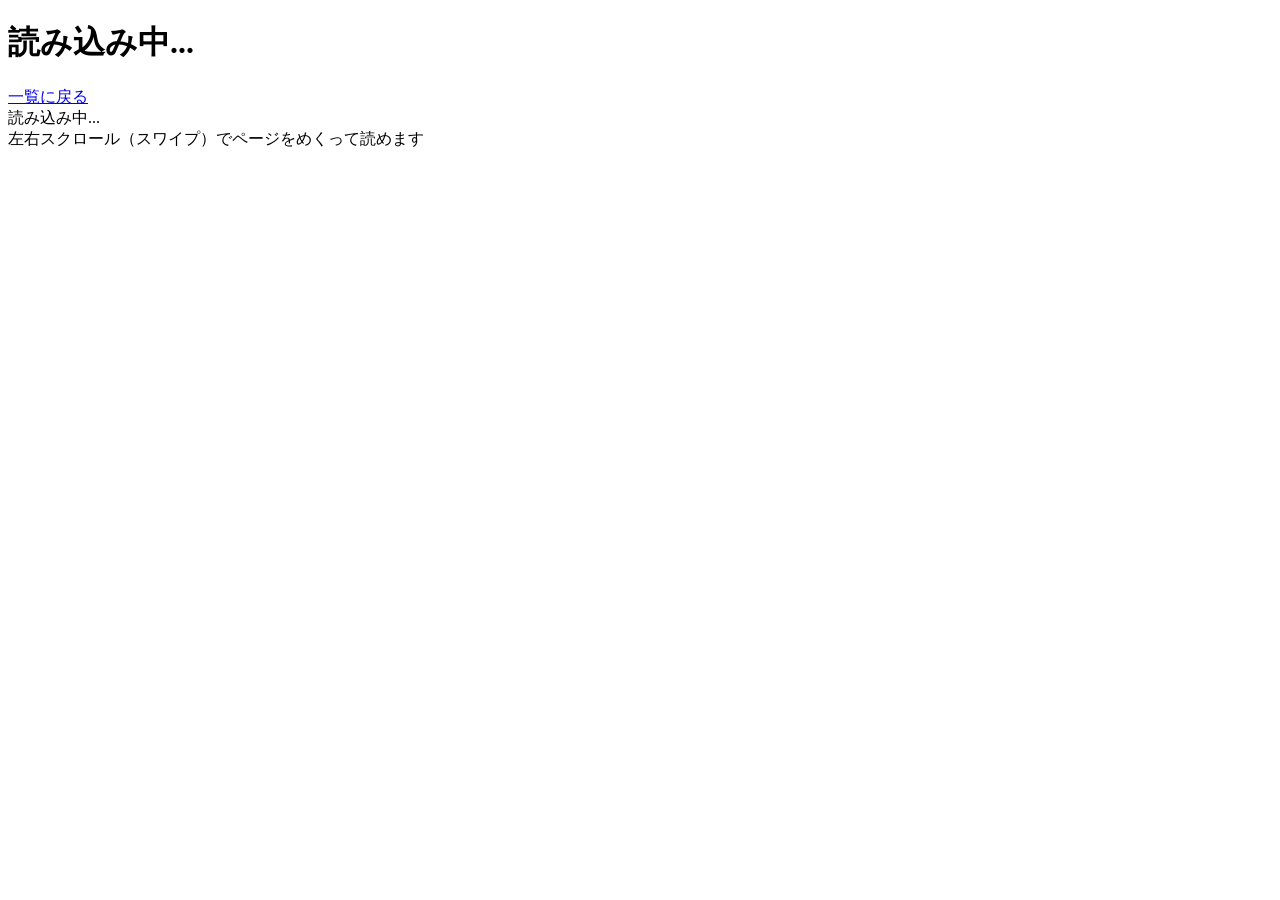
==== docs/viewer.html @ 3bd920a5 "viewer.html を作成" ====
<!DOCTYPE html>
<html lang="ja">
<head>
  <meta charset="UTF-8">
  <meta name="viewport" content="width=device-width, initial-scale=1.0">
  <title>読み込み中...</title>
  <link rel="stylesheet" href="css/style.css">
</head>
<body class="viewer-page">

  <header class="viewer-header">
    <h1 id="viewer-title">読み込み中...</h1>
    <a href="index.html" class="back-link">一覧に戻る</a>
  </header>

  <main class="viewer-main">
    <div id="viewer-content" class="book-columns">
      読み込み中...
    </div>
  </main>

  <footer class="viewer-footer">
    左右スクロール（スワイプ）でページをめくって読めます
  </footer>

  <script src="js/story-list.js"></script>
  <script src="js/viewer.js"></script>
</body>
</html>
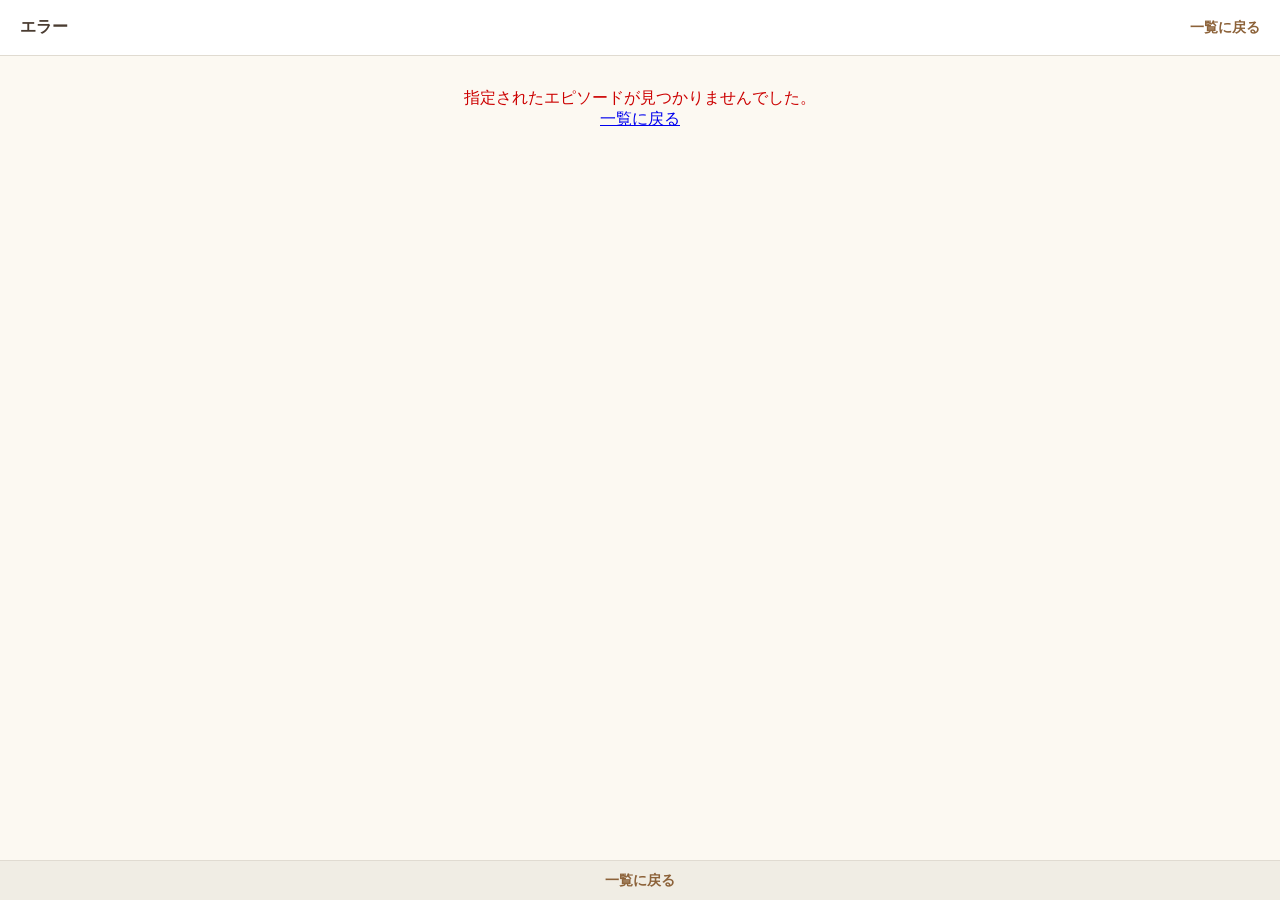
==== commit 55a5787f: "viewer.html を更新" ====
--- a/docs/viewer.html
+++ b/docs/viewer.html
@@ -3,27 +3,48 @@
 <head>
   <meta charset="UTF-8">
   <meta name="viewport" content="width=device-width, initial-scale=1.0">
-  <title>読み込み中...</title>
+  <title>読み込み中... - ダンジョンと畑のあいだで</title>
   <link rel="stylesheet" href="css/style.css">
+  <!-- 1. 外部のデータファイルを先に読み込む -->
+  <script src="js/stories-data.js"></script>
 </head>
 <body class="viewer-page">
-
   <header class="viewer-header">
-    <h1 id="viewer-title">読み込み中...</h1>
+    <h1 id="story-title">読み込み中...</h1>
     <a href="index.html" class="back-link">一覧に戻る</a>
   </header>
 
   <main class="viewer-main">
-    <div id="viewer-content" class="book-columns">
-      読み込み中...
+    <div id="story-content" class="story-content">
+      <p style="color: #888; text-align: center;">物語を読み込んでいます...</p>
     </div>
   </main>
 
   <footer class="viewer-footer">
-    左右スクロール（スワイプ）でページをめくって読めます
+    <a href="index.html" class="back-link">一覧に戻る</a>
   </footer>
 
-  <script src="js/story-list.js"></script>
-  <script src="js/viewer.js"></script>
+  <script>
+    // 2. 画面の準備が整ったら、URLのパラメータ（?id=1）に応じてデータを展開する
+    window.addEventListener('DOMContentLoaded', () => {
+      const titleElement = document.getElementById('story-title');
+      const contentElement = document.getElementById('story-content');
+      
+      const urlParams = new URLSearchParams(window.location.search);
+      const storyId = urlParams.get('id');
+      const stories = window.STORIES_DATA;
+
+      if (storyId && stories && stories[storyId]) {
+        const story = stories[storyId];
+        document.title = `${story.title} - ダンジョンと畑のあいだで`;
+        titleElement.textContent = story.title;
+        contentElement.innerHTML = story.content;
+      } else {
+        document.title = "エラー - ストーリーが見つかりません";
+        titleElement.textContent = "エラー";
+        contentElement.innerHTML = '<p style="color: #c00; text-align: center;">指定されたエピソードが見つかりませんでした。<br><a href="index.html">一覧に戻る</a></p>';
+      }
+    });
+  </script>
 </body>
 </html>
--- a/docs/css/style.css
+++ b/docs/css/style.css
@@ -0,0 +1,34 @@
+/* 共通設定 */
+* { box-sizing: border-box; margin: 0; padding: 0; }
+body { font-family: "Helvetica Neue", Arial, "Hiragino Kaku Gothic ProN", "Hiragino Sans", sans-serif; background-color: #fcf9f2; color: #2b2b2b; }
+
+/* 一覧ページ用のスタイル */
+.list-page .container { max-width: 600px; margin: 0 auto; padding: 40px 20px; }
+.list-page h1 { font-size: 24px; margin-bottom: 30px; border-bottom: 2px solid #e0dbd1; padding-bottom: 10px; color: #4a3c31; }
+.story-list { list-style: none; }
+.story-item { background: #fff; padding: 20px; border-radius: 8px; margin-bottom: 16px; box-shadow: 0 2px 4px rgba(0,0,0,0.04); border: 1px solid #e8e3d7; }
+.story-title { font-size: 18px; font-weight: bold; color: #8c6239; text-decoration: none; }
+.story-title:hover { text-decoration: underline; }
+.story-synopsis { font-size: 14px; color: #666; margin-top: 8px; line-height: 1.5; }
+
+/* ビューアページ用のスタイル（全画面固定・縦スクロール禁止） */
+.viewer-page { height: 100vh; display: flex; flex-direction: column; overflow: hidden; user-select: none; }
+.viewer-header { height: 56px; background: #fff; border-bottom: 1px solid #e0dbd1; display: flex; align-items: center; justify-content: space-between; padding: 0 20px; flex-shrink: 0; }
+.viewer-header h1 { font-size: 16px; color: #4a3c31; }
+.back-link { font-size: 14px; color: #8c6239; text-decoration: none; font-weight: bold; }
+.back-link:hover { text-decoration: underline; }
+
+/* 本文表示エリア：画面の高さに合わせて自動で右に段組みを作る */
+.viewer-main { flex: 1; overflow-x: auto; overflow-y: hidden; padding: 32px 40px; scroll-snap-type: x mandatory; }
+.book-columns {
+  height: 100%;
+  white-space: pre-wrap;
+  font-size: 18px;
+  line-height: 2.2;
+  letter-spacing: 0.05em;
+  column-width: min(450px, 85vw);
+  column-gap: 50px;
+  scroll-snap-align: start;
+}
+
+.viewer-footer { height: 40px; background: #f0ede4; border-top: 1px solid #e0dbd1; display: flex; align-items: center; justify-content: center; font-size: 12px; color: #777; flex-shrink: 0; }
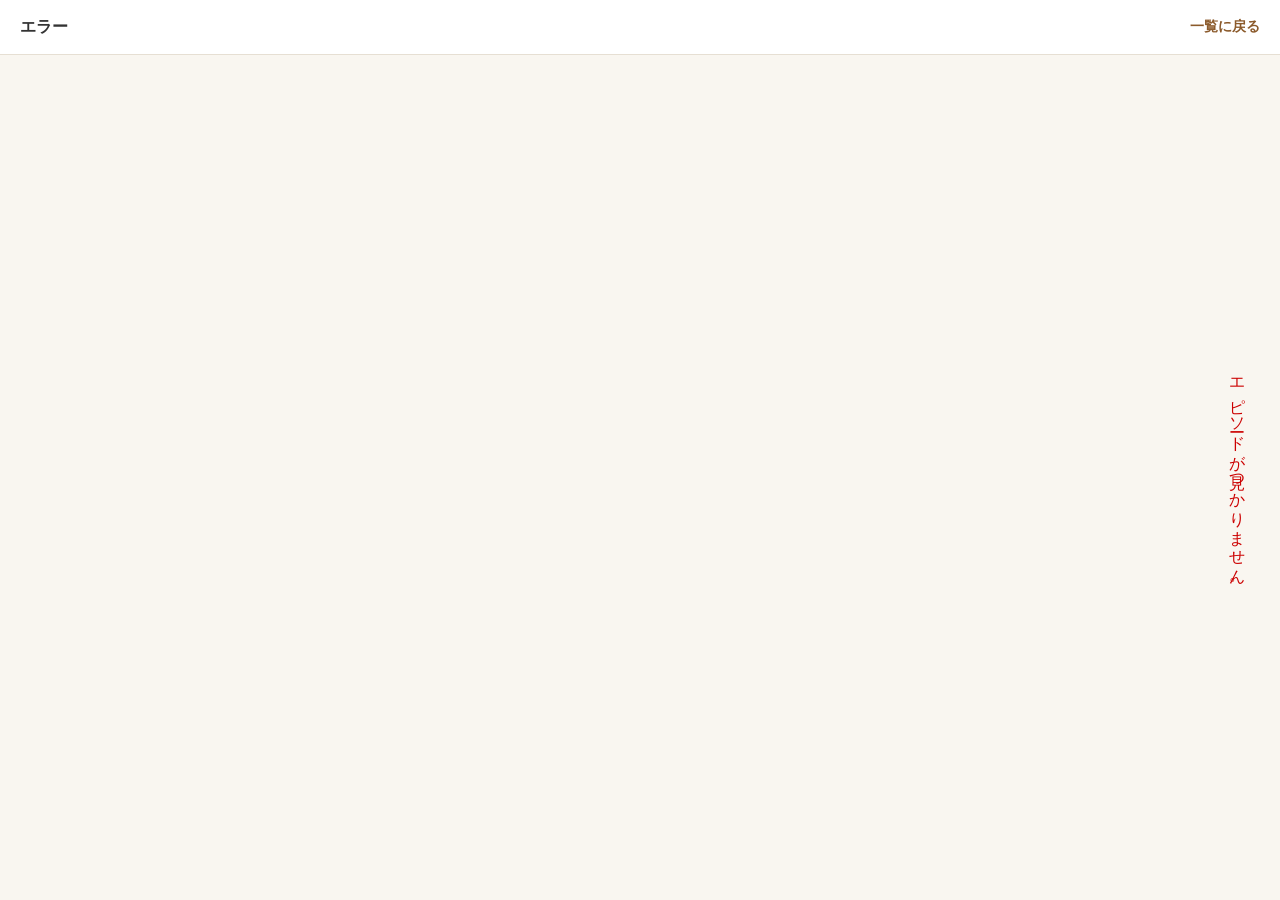
==== commit 24de9372: "viewer.html を更新" ====
--- a/docs/viewer.html
+++ b/docs/viewer.html
@@ -5,8 +5,8 @@
   <meta name="viewport" content="width=device-width, initial-scale=1.0">
   <title>読み込み中... - ダンジョンと畑のあいだで</title>
   <link rel="stylesheet" href="css/style.css">
-  <!-- 1. 外部のデータファイルを先に読み込む -->
-  <script src="js/stories-data.js"></script>
+  <!-- タイトル等の整合性を取るために、ここでも一覧用の軽いデータを読み込んでおきます -->
+  <script src="./js/story-list.js"></script>
 </head>
 <body class="viewer-page">
   <header class="viewer-header">
@@ -20,31 +20,39 @@
     </div>
   </main>
 
-  <footer class="viewer-footer">
-    <a href="index.html" class="back-link">一覧に戻る</a>
-  </footer>
+  <script>
+    // ページが開いた瞬間に実行
+    const urlParams = new URLSearchParams(window.location.search);
+    const storyId = urlParams.get('id');
+    const storyInfo = window.STORY_LIST ? window.STORY_LIST[storyId] : null;
 
-  <script>
-    // 2. 画面の準備が整ったら、URLのパラメータ（?id=1）に応じてデータを展開する
-    window.addEventListener('DOMContentLoaded', () => {
-      const titleElement = document.getElementById('story-title');
-      const contentElement = document.getElementById('story-content');
+    if (storyInfo) {
+      // 1. まずタイトルだけ先に表示させておく（体感速度向上）
+      document.title = `${storyInfo.title} - ダンジョンと畑のあいだで`;
       
-      const urlParams = new URLSearchParams(window.location.search);
-      const storyId = urlParams.get('id');
-      const stories = window.STORIES_DATA;
+      // 2. ★超重要：該当する本文ファイル（story1.js等）を狙い撃ちで読み込むタグを作る
+      const script = document.createElement('script');
+      script.src = `./js/stories/story${storyId}.js`;
+      
+      // 3. 本文ファイルの読み込みが「完全に完了」したら、中身を画面に流し込む
+      script.onload = () => {
+        const titleElement = document.getElementById('story-title');
+        const contentElement = document.getElementById('story-content');
+        
+        if (titleElement) titleElement.textContent = storyInfo.title;
+        if (contentElement) contentElement.innerHTML = window.CURRENT_STORY_CONTENT;
+      };
+      
+      // 4. 作ったタグをHTMLにドッキングして実行させる
+      document.head.appendChild(script);
 
-      if (storyId && stories && stories[storyId]) {
-        const story = stories[storyId];
-        document.title = `${story.title} - ダンジョンと畑のあいだで`;
-        titleElement.textContent = story.title;
-        contentElement.innerHTML = story.content;
-      } else {
-        document.title = "エラー - ストーリーが見つかりません";
-        titleElement.textContent = "エラー";
-        contentElement.innerHTML = '<p style="color: #c00; text-align: center;">指定されたエピソードが見つかりませんでした。<br><a href="index.html">一覧に戻る</a></p>';
-      }
-    });
+    } else {
+      // エラー処理
+      window.addEventListener('DOMContentLoaded', () => {
+        document.getElementById('story-title').textContent = "エラー";
+        document.getElementById('story-content').innerHTML = '<p style="color: #c00; text-align: center;">エピソードが見つかりません。</p>';
+      });
+    }
   </script>
 </body>
 </html>
--- a/docs/css/style.css
+++ b/docs/css/style.css
@@ -1,34 +1,145 @@
-/* 共通設定 */
-* { box-sizing: border-box; margin: 0; padding: 0; }
-body { font-family: "Helvetica Neue", Arial, "Hiragino Kaku Gothic ProN", "Hiragino Sans", sans-serif; background-color: #fcf9f2; color: #2b2b2b; }
-
-/* 一覧ページ用のスタイル */
-.list-page .container { max-width: 600px; margin: 0 auto; padding: 40px 20px; }
-.list-page h1 { font-size: 24px; margin-bottom: 30px; border-bottom: 2px solid #e0dbd1; padding-bottom: 10px; color: #4a3c31; }
-.story-list { list-style: none; }
-.story-item { background: #fff; padding: 20px; border-radius: 8px; margin-bottom: 16px; box-shadow: 0 2px 4px rgba(0,0,0,0.04); border: 1px solid #e8e3d7; }
-.story-title { font-size: 18px; font-weight: bold; color: #8c6239; text-decoration: none; }
-.story-title:hover { text-decoration: underline; }
-.story-synopsis { font-size: 14px; color: #666; margin-top: 8px; line-height: 1.5; }
-
-/* ビューアページ用のスタイル（全画面固定・縦スクロール禁止） */
-.viewer-page { height: 100vh; display: flex; flex-direction: column; overflow: hidden; user-select: none; }
-.viewer-header { height: 56px; background: #fff; border-bottom: 1px solid #e0dbd1; display: flex; align-items: center; justify-content: space-between; padding: 0 20px; flex-shrink: 0; }
-.viewer-header h1 { font-size: 16px; color: #4a3c31; }
-.back-link { font-size: 14px; color: #8c6239; text-decoration: none; font-weight: bold; }
-.back-link:hover { text-decoration: underline; }
-
-/* 本文表示エリア：画面の高さに合わせて自動で右に段組みを作る */
-.viewer-main { flex: 1; overflow-x: auto; overflow-y: hidden; padding: 32px 40px; scroll-snap-type: x mandatory; }
-.book-columns {
-  height: 100%;
-  white-space: pre-wrap;
-  font-size: 18px;
-  line-height: 2.2;
-  letter-spacing: 0.05em;
-  column-width: min(450px, 85vw);
-  column-gap: 50px;
-  scroll-snap-align: start;
+/* 全体の共通設定 */
+* {
+  box-sizing: border-box;
+  margin: 0;
+  padding: 0;
 }
 
-.viewer-footer { height: 40px; background: #f0ede4; border-top: 1px solid #e0dbd1; display: flex; align-items: center; justify-content: center; font-size: 12px; color: #777; flex-shrink: 0; }
+body {
+  font-family: "Helvetica Neue", Arial, "Hiragino Kaku Gothic ProN", "Hiragino Sans", Meiryo, sans-serif;
+  background-color: #f9f6f0;
+  color: #333333;
+}
+
+/* ==========================================================================
+   一覧画面（index.html）用のスタイル
+   ========================================================================== */
+.list-page {
+  padding: 20px;
+}
+
+.list-page .container {
+  max-width: 600px;
+  margin: 0 auto;
+}
+
+.list-page h1 {
+  font-size: 24px;
+  text-align: center;
+  margin-bottom: 30px;
+  color: #5c4033;
+  border-bottom: 2px solid #e6dfd3;
+  padding-bottom: 10px;
+}
+
+.story-list {
+  list-style: none;
+}
+
+.story-item {
+  background: #ffffff;
+  padding: 20px;
+  border-radius: 8px;
+  margin-bottom: 15px;
+  box-shadow: 0 2px 5px rgba(0,0,0,0.05);
+}
+
+.story-title {
+  display: block;
+  font-size: 18px;
+  font-weight: bold;
+  color: #8b5a2b;
+  text-decoration: none;
+  margin-bottom: 10px;
+}
+
+.story-title:hover {
+  text-decoration: underline;
+}
+
+.story-synopsis {
+  font-size: 14px;
+  color: #666666;
+  line-height: 1.6;
+}
+
+/* ==========================================================================
+   閲覧画面（viewer.html）用の縦書き・横スクロールスタイル
+   ========================================================================== */
+/* 画面全体を固定してスクロールさせない */
+.viewer-page {
+  position: relative;
+  width: 100vw;
+  height: 100vh;
+  overflow: hidden;
+}
+
+/* 上部ヘッダー：上端に固定 */
+.viewer-header {
+  position: absolute;
+  top: 0;
+  left: 0;
+  width: 100%;
+  height: 55px; /* 高さを厳密に固定 */
+  display: flex;
+  justify-content: space-between;
+  align-items: center;
+  padding: 0 20px;
+  background-color: #ffffff;
+  border-bottom: 1px solid #e6dfd3;
+  z-index: 100;
+}
+
+.viewer-header h1 {
+  font-size: 16px;
+  color: #333333;
+}
+
+.back-link {
+  font-size: 14px;
+  color: #8b5a2b;
+  text-decoration: none;
+  font-weight: bold;
+}
+
+/* 本文を表示するメイン領域：ヘッダーの55pxを引いた残りの全領域を絶対配置 */
+.viewer-main {
+  position: absolute;
+  top: 55px;
+  bottom: 0;
+  left: 0;
+  right: 0;
+  
+  /* スマホの縦書きバグを殺すための指定 */
+  display: block !important;
+  writing-mode: vertical-rl;
+  -webkit-writing-mode: vertical-rl;
+  
+  /* 右から左へのスクロールを強制 */
+  overflow-x: scroll !important;
+  overflow-y: hidden !important;
+  -webkit-overflow-scrolling: touch; /* 滑らかなスクロール */
+  
+  padding: 30px 25px 40px 25px;
+}
+
+/* 小説の本文テキスト */
+.story-content {
+  /* 親要素いっぱいに高さを固定し、はみ出しを右から左へ流す */
+  height: 100% !important;
+  font-family: "Hiragino Mincho ProN", "MS Mincho", serif;
+  font-size: 16px;
+  line-height: 2.2; /* スマホでより読みやすいように少し広げました */
+  letter-spacing: 0.05em;
+}
+
+.story-content p {
+  /* 縦書きの改行マージンは「左側」 */
+  margin-left: 1.8em;
+  text-indent: 1em;
+}
+
+/* フッターは非表示 */
+.viewer-footer {
+  display: none;
+}
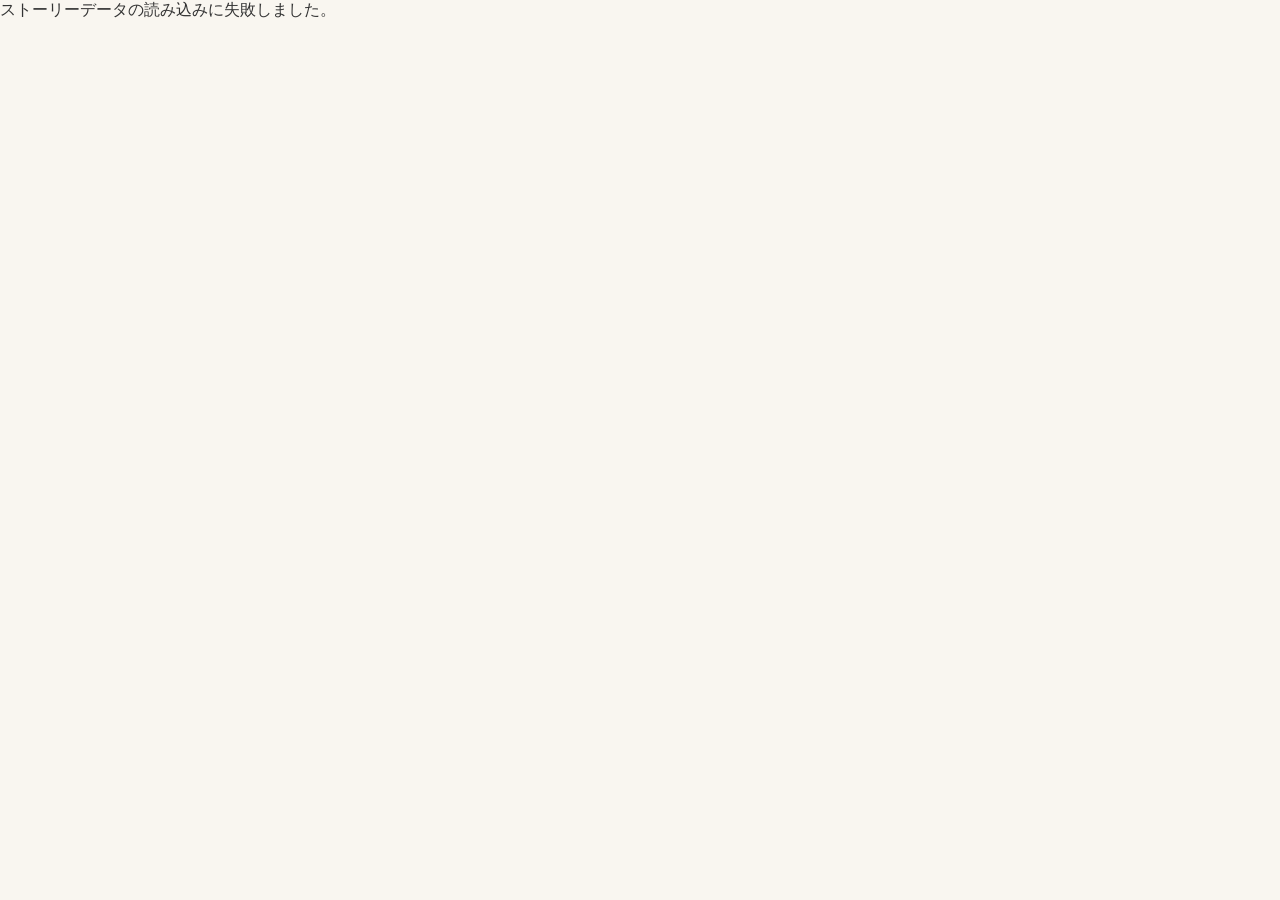
==== commit ddafbf3a: "viewer.html を更新" ====
--- a/docs/viewer.html
+++ b/docs/viewer.html
@@ -3,56 +3,72 @@
 <head>
   <meta charset="UTF-8">
   <meta name="viewport" content="width=device-width, initial-scale=1.0">
-  <title>読み込み中... - ダンジョンと畑のあいだで</title>
+  <title>ダンジョンと畑のあいだで - 本文ビューア</title>
   <link rel="stylesheet" href="css/style.css">
-  <!-- タイトル等の整合性を取るために、ここでも一覧用の軽いデータを読み込んでおきます -->
-  <script src="./js/story-list.js"></script>
 </head>
 <body class="viewer-page">
-  <header class="viewer-header">
-    <h1 id="story-title">読み込み中...</h1>
-    <a href="index.html" class="back-link">一覧に戻る</a>
-  </header>
 
-  <main class="viewer-main">
-    <div id="story-content" class="story-content">
-      <p style="color: #888; text-align: center;">物語を読み込んでいます...</p>
+  <div class="novel-container" id="novel-container">
     </div>
-  </main>
 
   <script>
-    // ページが開いた瞬間に実行
-    const urlParams = new URLSearchParams(window.location.search);
-    const storyId = urlParams.get('id');
-    const storyInfo = window.STORY_LIST ? window.STORY_LIST[storyId] : null;
+    window.addEventListener('DOMContentLoaded', () => {
+      const container = document.getElementById('novel-container');
+      if (!container) return;
 
-    if (storyInfo) {
-      // 1. まずタイトルだけ先に表示させておく（体感速度向上）
-      document.title = `${storyInfo.title} - ダンジョンと畑のあいだで`;
+      // 1. URLから「?id=X」のパラメータを取得する（デフォルトは第1話）
+      const urlParams = new URLSearchParams(window.location.search);
+      const storyId = parseInt(urlParams.get('id'), 10) || 1;
+
+      // 2. 該当する話数の本文JSファイルを動的に生成して読み込む
+      const script = document.createElement('script');
+      script.src = `js/stories/story${storyId}.js`;
       
-      // 2. ★超重要：該当する本文ファイル（story1.js等）を狙い撃ちで読み込むタグを作る
-      const script = document.createElement('script');
-      script.src = `./js/stories/story${storyId}.js`;
-      
-      // 3. 本文ファイルの読み込みが「完全に完了」したら、中身を画面に流し込む
       script.onload = () => {
-        const titleElement = document.getElementById('story-title');
-        const contentElement = document.getElementById('story-content');
+        // JSファイルが読み込まれると、グローバル変数「storyContent」が使えるようになります
+        if (!window.storyContent) {
+          container.innerHTML = '<p class="error-msg">ストーリーデータの読み込みに失敗しました。</p>';
+          return;
+        }
+
+        const data = window.storyContent;
         
-        if (titleElement) titleElement.textContent = storyInfo.title;
-        if (contentElement) contentElement.innerHTML = window.CURRENT_STORY_CONTENT;
+        // 3. 本文のHTML組み立て（段落「p」を綺麗に並べる）
+        let paragraphsHtml = '';
+        data.paragraphs.forEach(p => {
+          paragraphsHtml += `<p>${p}</p>`;
+        });
+
+        // 4. 「次の話へ進むボタン」の制御（全30話以上の運用を見据えた動的ロジック）
+        // 次の話のID（現在のID + 1）
+        const nextId = storyId + 1;
+        let nextButtonHtml = '';
+        
+        // 今回は30話以上を想定しているため、ひとまず最大値を気にせずボタンを出します。
+        // （もし最終話に到達した際にボタンを消したい場合は「if (nextId <= 35)」などの条件を挟んで制御します）
+        nextButtonHtml = `
+          <div class="next-story-wrapper">
+            <a href="viewer.html?id=${nextId}" class="next-story-btn">次の一話へ</a>
+          </div>
+        `;
+
+        // 5. 画面にすべてを流し込む（縦書きの世界へ！）
+        container.innerHTML = `
+          <div class="story-section">
+            <h3 class="story-title">${data.title}</h3>
+            ${paragraphsHtml}
+            ${nextButtonHtml}
+          </div>
+        `;
       };
-      
-      // 4. 作ったタグをHTMLにドッキングして実行させる
+
+      script.onerror = () => {
+        container.innerHTML = '<p class="error-msg">該当するエピソード（ファイル）が見つかりません。</p>';
+      };
+
+      // ドキュメントにスクリプトを差し込んでロードを開始
       document.head.appendChild(script);
-
-    } else {
-      // エラー処理
-      window.addEventListener('DOMContentLoaded', () => {
-        document.getElementById('story-title').textContent = "エラー";
-        document.getElementById('story-content').innerHTML = '<p style="color: #c00; text-align: center;">エピソードが見つかりません。</p>';
-      });
-    }
+    });
   </script>
 </body>
 </html>
--- a/docs/css/style.css
+++ b/docs/css/style.css
@@ -143,3 +143,40 @@
 .viewer-footer {
   display: none;
 }
+
+/* ==========================================================================
+   次の話へ進むボタンのスタイル（縦書き・スマホ完全最適化版）
+   ========================================================================= */
+/* style.css の末尾に追加・修正 */
+.next-story-wrapper {
+  display: inline-block;
+  margin-left: 3.5em;
+  padding: 30px 0;
+  vertical-align: top;
+  text-align: center; /* 中の要素を縦にまっすぐ並べる */
+}
+
+.next-story-btn {
+  display: inline-block;
+  height: auto;
+  width: auto;
+  padding: 20px 15px;
+  background-color: #8b5a2b;
+  color: #ffffff !important;
+  text-decoration: none;
+  font-weight: bold;
+  border-radius: 4px;
+  text-align: center;
+  white-space: nowrap;
+  box-shadow: 0 2px 5px rgba(0,0,0,0.1);
+}
+
+/* ボタンの下（縦書きにおける左・次への流れ）に続く三点リーダー */
+.next-story-leader {
+  font-family: "Hiragino Mincho ProN", "MS Mincho", serif;
+  font-size: 18px;
+  color: #8b5a2b;
+  margin-top: 15px; /* ボタンとの間隔 */
+  writing-mode: vertical-rl;
+  -webkit-writing-mode: vertical-rl;
+}
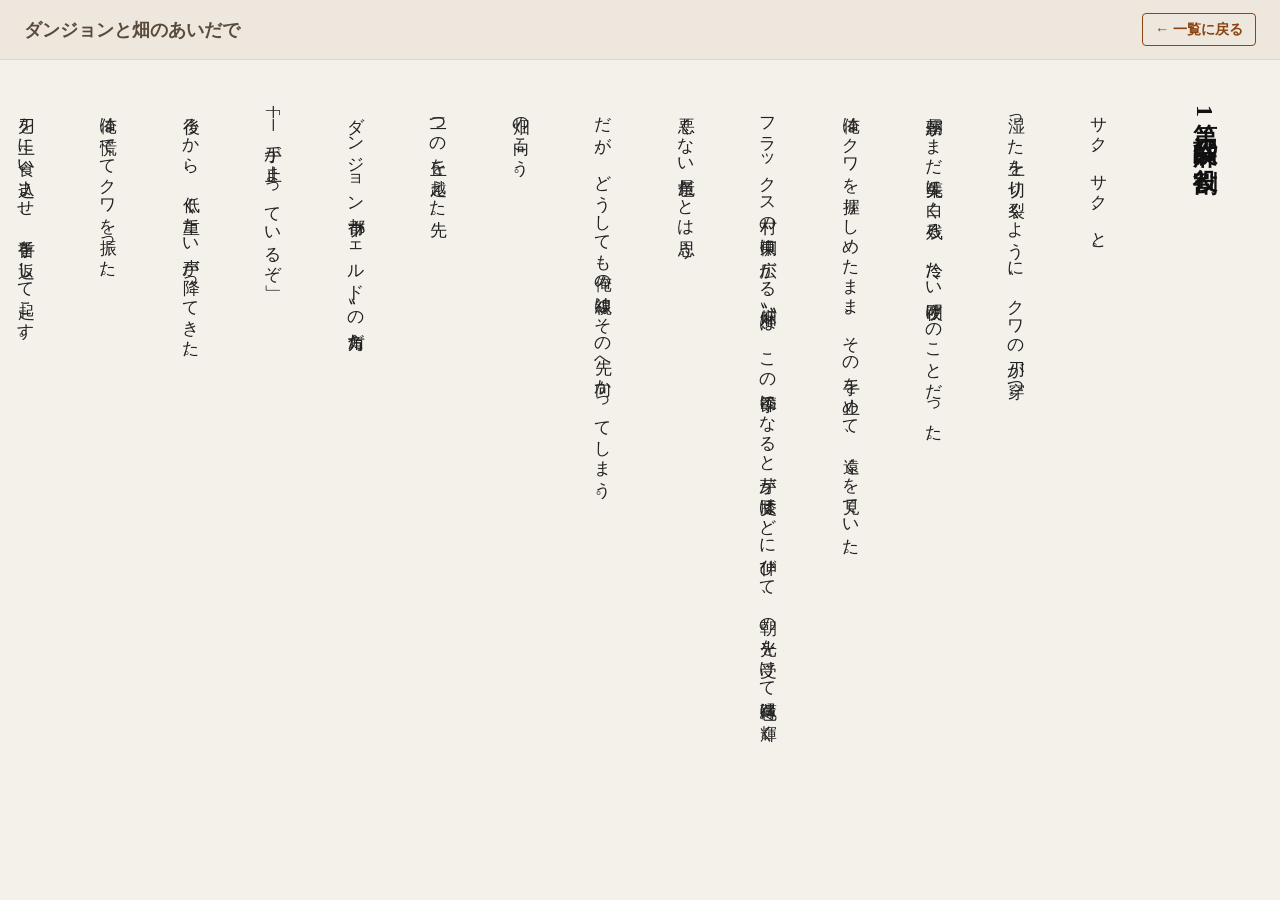
==== commit 3fd1ba73: "viewer.html を更新" ====
--- a/docs/viewer.html
+++ b/docs/viewer.html
@@ -8,6 +8,11 @@
 </head>
 <body class="viewer-page">
 
+  <header class="viewer-header">
+    <h1 class="viewer-header-title">ダンジョンと畑のあいだで</h1>
+    <a href="index.html" class="back-to-list-btn">← 一覧に戻る</a>
+  </header>
+
   <div class="novel-container" id="novel-container">
     </div>
 
@@ -16,7 +21,7 @@
       const container = document.getElementById('novel-container');
       if (!container) return;
 
-      // 1. URLから「?id=X」のパラメータを取得する（デフォルトは第1話）
+      // 1. URLからパラメータを取得する（デフォルトは第1話）
       const urlParams = new URLSearchParams(window.location.search);
       const storyId = parseInt(urlParams.get('id'), 10) || 1;
 
@@ -33,29 +38,24 @@
 
         const data = window.storyContent;
         
-        // 3. 本文のHTML組み立て（段落「p」を綺麗に並べる）
+        // 3. 本文のHTML組み立て
         let paragraphsHtml = '';
         data.paragraphs.forEach(p => {
           paragraphsHtml += `<p>${p}</p>`;
         });
 
-        // 4. 「次の話へ進むボタン」の制御（全30話以上の運用を見据えた動的ロジック）
-        // 次の話のID（現在のID + 1）
+        // 4. 「次話へ」進むボタンの制御（文言を「次話へ」に変更）
         const nextId = storyId + 1;
-        let nextButtonHtml = '';
-        
-        // 今回は30話以上を想定しているため、ひとまず最大値を気にせずボタンを出します。
-        // （もし最終話に到達した際にボタンを消したい場合は「if (nextId <= 35)」などの条件を挟んで制御します）
-        nextButtonHtml = `
+        let nextButtonHtml = `
           <div class="next-story-wrapper">
-            <a href="viewer.html?id=${nextId}" class="next-story-btn">次の一話へ</a>
+            <a href="viewer.html?id=${nextId}" class="next-story-btn">次話へ</a>
           </div>
         `;
 
-        // 5. 画面にすべてを流し込む（縦書きの世界へ！）
+        // 5. 画面にすべてを流し込む
         container.innerHTML = `
           <div class="story-section">
-            <h3 class="story-title">${data.title}</h3>
+            <h2 class="story-title">${data.title}</h2>
             ${paragraphsHtml}
             ${nextButtonHtml}
           </div>
@@ -63,7 +63,7 @@
       };
 
       script.onerror = () => {
-        container.innerHTML = '<p class="error-msg">該当するエピソード（ファイル）が見つかりません。</p>';
+        container.innerHTML = '<p class="error-msg">該当するエピソードが見つかりません。</p>';
       };
 
       // ドキュメントにスクリプトを差し込んでロードを開始
--- a/docs/css/style.css
+++ b/docs/css/style.css
@@ -1,182 +1,151 @@
-/* 全体の共通設定 */
-* {
-  box-sizing: border-box;
+/* ==========================================================================
+   共通設定 & 電子書籍風ベースデザイン
+   ========================================================================== */
+html, body {
   margin: 0;
   padding: 0;
+  width: 100vw;
+  height: 100vh;
+  background-color: #f4f0ea; /* 目に優しい高級感のある生成り色（和紙・書籍風） */
+  color: #222222;
+  font-family: "Georgia", "Hiragino Mincho ProN", "Yu Mincho", "MS Mincho", serif; /* 小説に適した明朝体 */
+  overflow: hidden; /* 画面全体の不要なスクロールを完全に禁止 */
 }
 
-body {
-  font-family: "Helvetica Neue", Arial, "Hiragino Kaku Gothic ProN", "Hiragino Sans", Meiryo, sans-serif;
-  background-color: #f9f6f0;
-  color: #333333;
+/* 一覧ページ用のコンテナ（必要に応じて） */
+.container {
+  max-width: 800px;
+  margin: 0 auto;
+  padding: 40px 20px;
 }
 
 /* ==========================================================================
-   一覧画面（index.html）用のスタイル
+   ビューアページ（viewer.html）専用デザイン
    ========================================================================== */
-.list-page {
-  padding: 20px;
-}
 
-.list-page .container {
-  max-width: 600px;
-  margin: 0 auto;
-}
-
-.list-page h1 {
-  font-size: 24px;
-  text-align: center;
-  margin-bottom: 30px;
-  color: #5c4033;
-  border-bottom: 2px solid #e6dfd3;
-  padding-bottom: 10px;
-}
-
-.story-list {
-  list-style: none;
-}
-
-.story-item {
-  background: #ffffff;
-  padding: 20px;
-  border-radius: 8px;
-  margin-bottom: 15px;
-  box-shadow: 0 2px 5px rgba(0,0,0,0.05);
-}
-
-.story-title {
-  display: block;
-  font-size: 18px;
-  font-weight: bold;
-  color: #8b5a2b;
-  text-decoration: none;
-  margin-bottom: 10px;
-}
-
-.story-title:hover {
-  text-decoration: underline;
-}
-
-.story-synopsis {
-  font-size: 14px;
-  color: #666666;
-  line-height: 1.6;
-}
-
-/* ==========================================================================
-   閲覧画面（viewer.html）用の縦書き・横スクロールスタイル
-   ========================================================================== */
-/* 画面全体を固定してスクロールさせない */
-.viewer-page {
-  position: relative;
-  width: 100vw;
-  height: 100vh;
-  overflow: hidden;
-}
-
-/* 上部ヘッダー：上端に固定 */
+/* 固定ヘッダー（常に画面上部に表示） */
 .viewer-header {
-  position: absolute;
+  position: fixed;
   top: 0;
   left: 0;
-  width: 100%;
-  height: 55px; /* 高さを厳密に固定 */
+  width: 100vw;
+  height: 60px;
+  background-color: #ede7de; /* 本文よりわずかに濃い色で区切りを意識 */
+  border-bottom: 1px solid #dfd5c6;
   display: flex;
   justify-content: space-between;
   align-items: center;
-  padding: 0 20px;
-  background-color: #ffffff;
-  border-bottom: 1px solid #e6dfd3;
-  z-index: 100;
+  padding: 0 24px;
+  box-sizing: border-box;
+  z-index: 1000; /* 最前面に固定 */
 }
 
-.viewer-header h1 {
-  font-size: 16px;
-  color: #333333;
+/* ヘッダー内のタイトル */
+.viewer-header-title {
+  font-size: 1.1rem;
+  font-weight: bold;
+  color: #5a4a3a;
+  margin: 0;
 }
 
-.back-link {
-  font-size: 14px;
-  color: #8b5a2b;
+/* 一覧に戻るリンクボタン */
+.back-to-list-btn {
+  font-size: 0.9rem;
+  color: #8b4513;
   text-decoration: none;
   font-weight: bold;
+  padding: 6px 12px;
+  border: 1px solid #8b4513;
+  border-radius: 4px;
+  transition: all 0.2s ease;
+}
+.back-to-list-btn:hover {
+  background-color: #8b4513;
+  color: #ffffff;
 }
 
-/* 本文を表示するメイン領域：ヘッダーの55pxを引いた残りの全領域を絶対配置 */
-.viewer-main {
-  position: absolute;
-  top: 55px;
-  bottom: 0;
-  left: 0;
-  right: 0;
+/* 小説を包むコンテナ（固定ヘッダーの下に配置し、横スクロールさせる主役） */
+.novel-container {
+  display: block;
+  box-sizing: border-box;
+  width: 100vw;
+  height: calc(100vh - 60px); /* 画面全体からヘッダーの高さを引く */
+  margin-top: 60px; /* ヘッダーに被らないようにマージンを確保 */
+  padding: 5vh 40px 8vh 40px; /* 上下の余白を画面比率で美しく確保 */
   
-  /* スマホの縦書きバグを殺すための指定 */
-  display: block !important;
+  /* 縦書き・右から左スクロールのモード */
   writing-mode: vertical-rl;
   -webkit-writing-mode: vertical-rl;
   
-  /* 右から左へのスクロールを強制 */
-  overflow-x: scroll !important;
-  overflow-y: hidden !important;
-  -webkit-overflow-scrolling: touch; /* 滑らかなスクロール */
-  
-  padding: 30px 25px 40px 25px;
+  /* 横スクロールを有効化 */
+  overflow-x: auto;
+  overflow-y: hidden;
+  -webkit-overflow-scrolling: touch; /* スマホの慣性スクロール */
 }
 
-/* 小説の本文テキスト */
-.story-content {
-  /* 親要素いっぱいに高さを固定し、はみ出しを右から左へ流す */
-  height: 100% !important;
-  font-family: "Hiragino Mincho ProN", "MS Mincho", serif;
-  font-size: 16px;
-  line-height: 2.2; /* スマホでより読みやすいように少し広げました */
-  letter-spacing: 0.05em;
+/* スクリプトから挿入される各話のセクション */
+.story-section {
+  height: 100%; 
+  display: flex;
+  flex-direction: column;
+  flex-shrink: 0; /* 本文やボタンが横に潰れるのを完全に防ぐ */
 }
 
-.story-content p {
-  /* 縦書きの改行マージンは「左側」 */
-  margin-left: 1.8em;
-  text-indent: 1em;
+/* 小説のタイトル（本文内の見出し） */
+.story-title {
+  font-size: 1.5rem;
+  font-weight: bold;
+  color: #111111;
+  margin-left: 3.5rem; /* 縦書きなので、左側（次に来る本文側）に十分な余白を作る */
+  line-height: 1.3;
 }
 
-/* フッターは非表示 */
-.viewer-footer {
-  display: none;
+/* 小説の本文（段落） */
+.story-section p {
+  font-size: 1.05rem;
+  line-height: 2.2; /* 行間をゆったり広げて電子書籍としての読みやすさを追求 */
+  margin-left: 1.8rem; /* 行と行の間隔（余白） */
+  letter-spacing: 0.06em;
+  text-align: justify; /* 文末を綺麗に揃える */
 }
 
-/* ==========================================================================
-   次の話へ進むボタンのスタイル（縦書き・スマホ完全最適化版）
-   ========================================================================= */
-/* style.css の末尾に追加・修正 */
+/* 「次話へ」ボタンのラッパー */
 .next-story-wrapper {
-  display: inline-block;
-  margin-left: 3.5em;
-  padding: 30px 0;
-  vertical-align: top;
-  text-align: center; /* 中の要素を縦にまっすぐ並べる */
+  display: flex;
+  align-items: center;
+  justify-content: center;
+  height: 100%;
+  padding: 0 60px; /* 前後の余白 */
+  margin-left: 60px; /* 本文との間隔 */
 }
 
+/* ボタン本体の見た目 */
 .next-story-btn {
+  /* ボタン内の文字だけは読みやすく横書きに戻す */
+  writing-mode: horizontal-tb;
+  -webkit-writing-mode: horizontal-tb;
+  
   display: inline-block;
-  height: auto;
-  width: auto;
-  padding: 20px 15px;
-  background-color: #8b5a2b;
-  color: #ffffff !important;
+  padding: 16px 36px;
+  background-color: #8b4513; /* 高級感のあるブックカバー風ブラウン */
+  color: #ffffff;
   text-decoration: none;
+  border-radius: 8px;
   font-weight: bold;
-  border-radius: 4px;
-  text-align: center;
+  box-shadow: 0 4px 12px rgba(139, 69, 19, 0.15);
   white-space: nowrap;
-  box-shadow: 0 2px 5px rgba(0,0,0,0.1);
+  letter-spacing: 0.1em;
+  transition: transform 0.2s ease, background-color 0.2s ease;
+}
+.next-story-btn:hover {
+  background-color: #a0522d;
+  transform: scale(1.03);
 }
 
-/* ボタンの下（縦書きにおける左・次への流れ）に続く三点リーダー */
-.next-story-leader {
-  font-family: "Hiragino Mincho ProN", "MS Mincho", serif;
-  font-size: 18px;
-  color: #8b5a2b;
-  margin-top: 15px; /* ボタンとの間隔 */
-  writing-mode: vertical-rl;
-  -webkit-writing-mode: vertical-rl;
+/* エラーメッセージ用 */
+.error-msg {
+  writing-mode: horizontal-tb;
+  -webkit-writing-mode: horizontal-tb;
+  padding: 40px;
+  color: #cc0000;
 }
